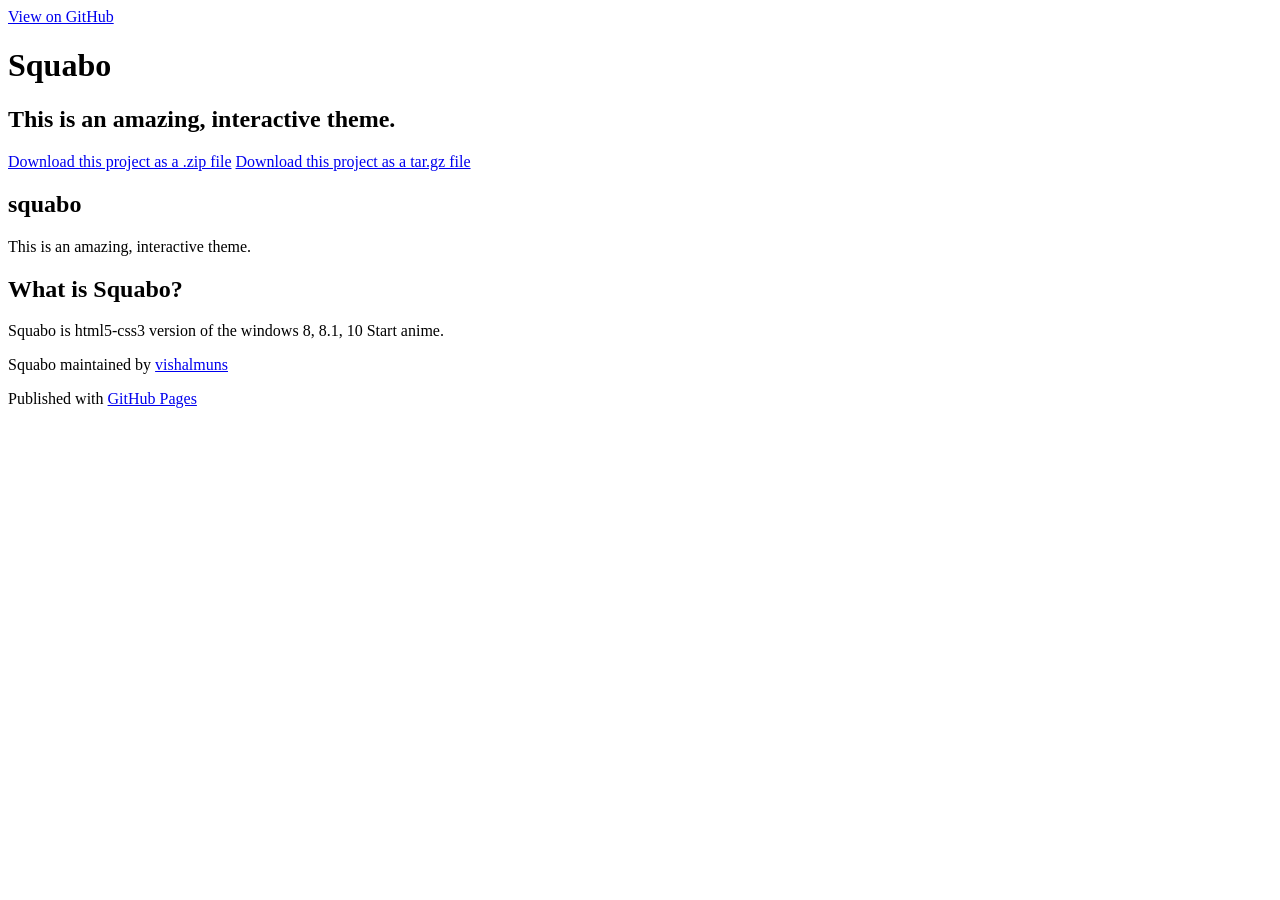
==== index.html @ ad4fc231 "Create gh-pages branch via GitHub" ====
<!DOCTYPE html>
<html>

  <head>
    <meta charset='utf-8'>
    <meta http-equiv="X-UA-Compatible" content="chrome=1">
    <meta name="description" content="Squabo : This is an amazing, interactive theme. ">

    <link rel="stylesheet" type="text/css" media="screen" href="stylesheets/stylesheet.css">

    <title>Squabo</title>
  </head>

  <body>

    <!-- HEADER -->
    <div id="header_wrap" class="outer">
        <header class="inner">
          <a id="forkme_banner" href="https://github.com/vishalmuns/squabo">View on GitHub</a>

          <h1 id="project_title">Squabo</h1>
          <h2 id="project_tagline">This is an amazing, interactive theme. </h2>

            <section id="downloads">
              <a class="zip_download_link" href="https://github.com/vishalmuns/squabo/zipball/master">Download this project as a .zip file</a>
              <a class="tar_download_link" href="https://github.com/vishalmuns/squabo/tarball/master">Download this project as a tar.gz file</a>
            </section>
        </header>
    </div>

    <!-- MAIN CONTENT -->
    <div id="main_content_wrap" class="outer">
      <section id="main_content" class="inner">
        <h1>
<a id="squabo" class="anchor" href="#squabo" aria-hidden="true"><span class="octicon octicon-link"></span></a>squabo</h1>

<p>This is an amazing, interactive theme. </p>

<h1>
<a id="what-is-squabo" class="anchor" href="#what-is-squabo" aria-hidden="true"><span class="octicon octicon-link"></span></a>What is Squabo?</h1>

<p>Squabo is html5-css3 version of the windows 8, 8.1, 10 Start anime.</p>
      </section>
    </div>

    <!-- FOOTER  -->
    <div id="footer_wrap" class="outer">
      <footer class="inner">
        <p class="copyright">Squabo maintained by <a href="https://github.com/vishalmuns">vishalmuns</a></p>
        <p>Published with <a href="https://pages.github.com">GitHub Pages</a></p>
      </footer>
    </div>

    

  </body>
</html>
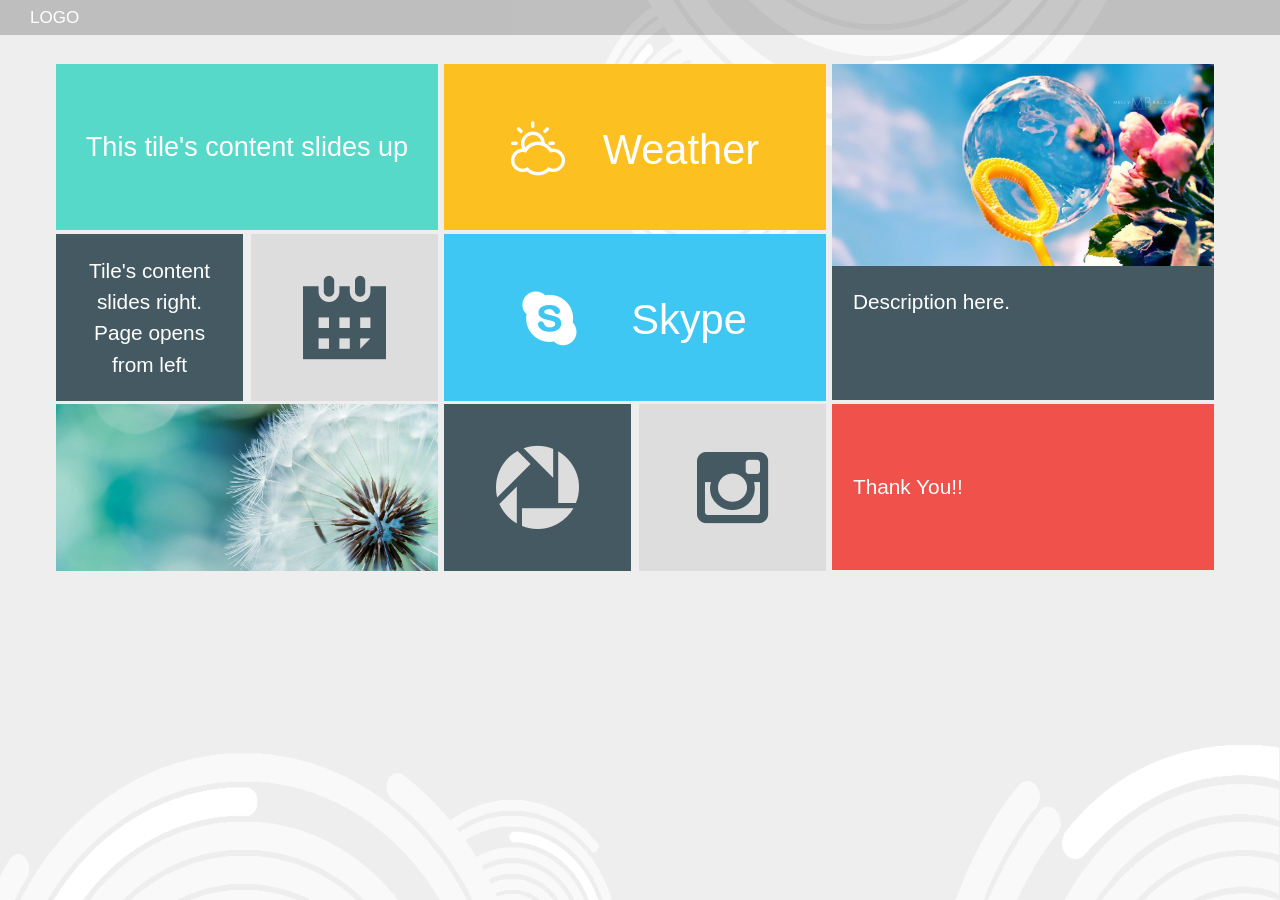
==== commit e4154d38: "V 0.1" ====
--- a/index.html
+++ b/index.html
@@ -1,57 +1,117 @@
+<!-- 
+Name: Vishal
+Theme: Squabo
+Description: is html5-css3 version of the Windows 8, 8.1, 10 Start Dashboard Animation.
+Version: 0.1 
+-->
 <!DOCTYPE html>
 <html>
+<head>
+  <meta http-equiv="Content-Type" content="text/html; charset=UTF-8"/>
+  <meta http-equiv="X-UA-Compatible" content="IE=edge,chrome=1" />
+  <title>Squabo | By Vishal</title>
 
-  <head>
-    <meta charset='utf-8'>
-    <meta http-equiv="X-UA-Compatible" content="chrome=1">
-    <meta name="description" content="Squabo : This is an amazing, interactive theme. ">
+  <link rel="stylesheet" href="css/style.css" />
+  <script src="js/modernizr-1.5.min.js"></script>
 
-    <link rel="stylesheet" type="text/css" media="screen" href="stylesheets/stylesheet.css">
+</head>
 
-    <title>Squabo</title>
-  </head>
+<body>
+ <header>
+   <a href="#" class="tutorial-link">LOGO</a>
+ </header>
+  <!--===============================START DEMO WRAPPER====================================-->
+<div class="demo-wrapper">
+<!-- classnames for the pages should include: 1) type of page 2) page name-->
+  <div class="s-page random-restored-page">
+    <h2 class="page-title">Some minimized App</h2>
+    <div class="close-button s-close-button">x</div>
+  </div>
+  <div class="s-page custom-page">
+    <h2 class="page-title">Thank You!</h2>
+    <div class="close-button s-close-button">x</div>
+  </div>
+  <div class="r-page random-r-page">
 
-  <body>
+    <div class="page-content">
+      <h2 class="page-title">App Screen</h2>
+      <p> 
+      <!-- if you just making a static site  -->
+      Add dummy text here...
+      </p>
+    </div>
+    
+    <div class="close-button r-close-button">x</div>
+  </div>
+<!--each tile should specify what page type it opens (to determine which animation) and the corresponding page name it should open-->
+  <div class="dashboard clearfix">
+    <ul class="tiles">
+      <div class="col1 clearfix">
+        <li class="tile tile-big tile-1 slideTextUp" data-page-type="r-page" data-page-name="random-r-page">
+          <div><p>This tile's content slides up</p></div>
+          <div><p>View all tasks</p></div>
+        </li>
+        <li class="tile tile-small tile tile-2 slideTextRight" data-page-type="s-page" data-page-name ="random-restored-page">
+          <div><p class="icon-arrow-right"></p></div>
+          <div><p>Tile's content slides right. Page opens from left</p></div>
+        </li>
+        <li class="tile tile-small last tile-3" data-page-type="r-page" data-page-name="random-r-page">
+          <p class="icon-calendar-alt-fill"></p>
+        </li>
+        <li class="tile tile-big tile-4 fig-tile" data-page-type="r-page" data-page-name="random-r-page">
+          <figure>
+            <img src="images/blue.jpg" />
+            <figcaption class="tile-caption caption-left">Slide-out Caption from left</figcaption>
+          </figure>
+        </li>
+      </div>
 
-    <!-- HEADER -->
-    <div id="header_wrap" class="outer">
-        <header class="inner">
-          <a id="forkme_banner" href="https://github.com/vishalmuns/squabo">View on GitHub</a>
+      <div class="col2 clearfix">
+        <li class="tile tile-big tile-5" data-page-type="r-page" data-page-name="random-r-page">
+          <div><p><span class="icon-cloudy"></span>Weather</p></div>
+        </li>
+        <li class="tile tile-big tile-6 slideTextLeft" data-page-type="r-page" data-page-name="random-r-page">
+        <!-- Change the icon as per requirement -->
+          <div><p><span class="icon-skype"></span>Skype</p></div>
+          <div><p>Add your label</p></div>
+        </li>
+        <!--Tiles with a 3D effect should have the following structure:
+            1) a container inside the tile with class of .faces
+            2) 2 figure elements, one with class .front and the other with class .back-->
+        <li class="tile tile-small tile-7 rotate3d rotate3dX" data-page-type="r-page" data-page-name="random-r-page">
+          <div class="faces">
+          <!-- Change the icon as per requirement -->
+            <div class="front"><span class="icon-picassa"></span></div>
+            <div class="back"><p>Add your label</p></div>
+          </div>
+        </li>
+        <li class="tile tile-small last tile-8 rotate3d rotate3dY" data-page-type="r-page" data-page-name="random-r-page">
+          <div class="faces">
+          <!-- Change the icon as per requirement -->
+            <div class="front"><span class="icon-instagram"></span></div>
+            <div class="back"><p>Add your label</p></div>
+          </div>
+        </li>
+      </div>
 
-          <h1 id="project_title">Squabo</h1>
-          <h2 id="project_tagline">This is an amazing, interactive theme. </h2>
+      <div class="col3 clearfix">      
+        <li class="tile tile-2xbig tile-9 fig-tile" data-page-type="custom-page" data-page-name="random-r-page">
+          <figure>
+              <img src="images/summer.jpg" />
+              <figcaption class="tile-caption caption-bottom">Description here.
+          </figure>
+        </li>
+        <li class="tile tile-big tile-10" data-page-type="s-page" data-page-name="custom-page">
+          <div><p>Thank You!!</p></div>
+        </li>
+      </div>
+    </ul>
+  </div><!--end dashboard-->
 
-            <section id="downloads">
-              <a class="zip_download_link" href="https://github.com/vishalmuns/squabo/zipball/master">Download this project as a .zip file</a>
-              <a class="tar_download_link" href="https://github.com/vishalmuns/squabo/tarball/master">Download this project as a tar.gz file</a>
-            </section>
-        </header>
-    </div>
+</div>
+<!--====================================END DEMO WRAPPER====================================-->
+  <script src="js/jquery-1.8.2.min.js"></script>
+  <script src="js/scripts.js"></script>
 
-    <!-- MAIN CONTENT -->
-    <div id="main_content_wrap" class="outer">
-      <section id="main_content" class="inner">
-        <h1>
-<a id="squabo" class="anchor" href="#squabo" aria-hidden="true"><span class="octicon octicon-link"></span></a>squabo</h1>
-
-<p>This is an amazing, interactive theme. </p>
-
-<h1>
-<a id="what-is-squabo" class="anchor" href="#what-is-squabo" aria-hidden="true"><span class="octicon octicon-link"></span></a>What is Squabo?</h1>
-
-<p>Squabo is html5-css3 version of the windows 8, 8.1, 10 Start anime.</p>
-      </section>
-    </div>
-
-    <!-- FOOTER  -->
-    <div id="footer_wrap" class="outer">
-      <footer class="inner">
-        <p class="copyright">Squabo maintained by <a href="https://github.com/vishalmuns">vishalmuns</a></p>
-        <p>Published with <a href="https://pages.github.com">GitHub Pages</a></p>
-      </footer>
-    </div>
-
-    
-
-  </body>
+</body>
 </html>
--- a/css/style.css
+++ b/css/style.css
@@ -0,0 +1,1246 @@
+/* 
+Name: Vishal
+Theme: Squabo
+Description: is html5-css3 version of the Windows 8, 8.1, 10 Start Dashboard Animation.
+Version: 0.1
+CUSTOM CSS STYLESHEET
+*/
+
+@font-face {
+  font-family: 'Lato';
+  font-style: normal;
+  font-weight: 100;
+  src: local('Lato Hairline'), local('Lato-Hairline'), url(http://themes.googleusercontent.com/static/fonts/lato/v6/boeCNmOCCh-EWFLSfVffDg.woff) format('woff')
+}
+
+@font-face {
+  font-family: 'Lato';
+  font-style: normal;
+  font-weight: 300;
+  src: local('Lato Light'), local('Lato-Light'), url(http://themes.googleusercontent.com/static/fonts/lato/v6/KT3KS9Aol4WfR6Vas8kNcg.woff) format('woff')
+}
+
+@font-face {
+  font-family: 'Lato';
+  font-style: normal;
+  font-weight: 400;
+  src: local('Lato Regular'), local('Lato-Regular'), url(http://themes.googleusercontent.com/static/fonts/lato/v6/9k-RPmcnxYEPm8CNFsH2gg.woff) format('woff')
+}
+
+@font-face {
+  font-family: 'icomoon';
+  src: url('../fonts/icomoon.eot');
+  src: url('../fonts/icomoon.eot?#iefix') format('embedded-opentype'),
+    url('../fonts/icomoon.woff') format('woff'),
+    url('../fonts/icomoon.ttf') format('truetype'),
+    url('../fonts/icomoon.svg#icomoon') format('svg');
+  font-weight: normal;
+  font-style: normal
+}
+
+/* Use the following CSS code if you want to use data attributes for inserting your icons */
+
+[data-icon]:before {
+  font-family: 'icomoon';
+  content: attr(data-icon);
+  speak: none;
+  font-weight: normal;
+  font-variant: normal;
+  text-transform: none;
+  line-height: 1;
+  -webkit-font-smoothing: antialiased
+}
+
+/* Use the following CSS code if you want to have a class per icon */
+
+/*
+Instead of a list of all class selectors,
+you can use the generic selector below, but it's slower:
+[class*="icon-"] {
+*/
+
+.icon-arrow-right,
+.icon-calendar-alt-fill,
+.icon-chrome,
+.icon-picassa,
+.icon-skype,
+.icon-cloud,
+.icon-cloudy,
+.icon-dropbox,
+.icon-instagram {
+  font-family: 'icomoon';
+  speak: none;
+  font-style: normal;
+  font-weight: normal;
+  font-variant: normal;
+  text-transform: none;
+  line-height: 1;
+  -webkit-font-smoothing: antialiased
+}
+
+.icon-arrow-right:before {
+  content: "\e000"
+}
+
+.icon-calendar-alt-fill:before {
+  content: "\e001"
+}
+
+.icon-chrome:before {
+  content: "\e002"
+}
+
+.icon-picassa:before {
+  content: "\e003"
+}
+
+.icon-skype:before {
+  content: "\e004"
+}
+
+.icon-cloud:before {
+  content: "\e005"
+}
+
+.icon-cloudy:before {
+  content: "\e006"
+}
+
+.icon-dropbox:before {
+  content: "\e007"
+}
+
+.icon-instagram:before {
+  content: "\f16d"
+}
+
+/*
+
+Copyright © 2013 Sara Soueidan
+
+Permission is hereby granted, free of charge, to any person obtaining a copy of this software and associated documentation files (the "Software"), to deal in the Software without restriction, including without limitation the rights to use, copy, modify, merge, publish, distribute, sublicense, and/or sell copies of the Software, and to permit persons to whom the Software is furnished to do so, subject to the following conditions:
+
+The above copyright notice and this permission notice shall be included in all copies or substantial portions of the Software.
+
+THE SOFTWARE IS PROVIDED "AS IS", WITHOUT WARRANTY OF ANY KIND, EXPRESS OR IMPLIED, INCLUDING BUT NOT LIMITED TO THE WARRANTIES OF MERCHANTABILITY, FITNESS FOR A PARTICULAR PURPOSE AND NONINFRINGEMENT. IN NO EVENT SHALL THE AUTHORS OR COPYRIGHT HOLDERS BE LIABLE FOR ANY CLAIM, DAMAGES OR OTHER LIABILITY, WHETHER IN AN ACTION OF CONTRACT, TORT OR OTHERWISE, ARISING FROM, OUT OF OR IN CONNECTION WITH THE SOFTWARE OR THE USE OR OTHER DEALINGS IN THE SOFTWARE.
+
+
+
+*/
+
+/*///////////////////////////////////////////////////////////////////////////////////////////////////////////*/
+
+.slidePageInFromLeft {
+  -webkit-animation: slidePageInFromLeft .8s cubic-bezier(.01,1,.22,.99) 1 0.25s normal forwards;
+  -o-animation: slidePageInFromLeft .8s cubic-bezier(.01,1,.22,.99) 1 0.25s normal forwards;
+  animation: slidePageInFromLeft .8s cubic-bezier(.01,1,.22,.99) 1 0.25s normal forwards
+}
+
+.openpage {
+  -webkit-animation: rotatePageInFromRight 1s cubic-bezier(.66,.04,.36,1.03) 1 normal forwards;
+  -o-animation: rotatePageInFromRight 1s cubic-bezier(.66,.04,.36,1.03) 1 normal forwards;
+  animation: rotatePageInFromRight 1s cubic-bezier(.66,.04,.36,1.03) 1 normal forwards
+}
+
+.slidePageBackLeft {
+  opacity: 1;
+  left: 0;
+  -webkit-animation: slidePageBackLeft .8s ease-out 1 normal forwards;
+  -o-animation: slidePageBackLeft .8s ease-out 1 normal forwards;
+  animation: slidePageBackLeft .8s ease-out 1 normal forwards
+}
+
+.slidePageLeft {
+  opacity: 1;
+  -webkit-transform: rotateY(0) translateZ(0);
+  -ms-transform: rotateY(0) translateZ(0);
+  -o-transform: rotateY(0) translateZ(0);
+  transform: rotateY(0) translateZ(0);
+  -webkit-animation: slidePageLeft .8s ease-out 1 normal forwards;
+  -o-animation: slidePageLeft .8s ease-out 1 normal forwards;
+  animation: slidePageLeft .8s ease-out 1 normal forwards
+}
+
+.fadeOutback {
+  -webkit-animation: fadeOutBack 0.3s ease-out 1 normal forwards;
+  -o-animation: fadeOutBack 0.3s ease-out 1 normal forwards;
+  animation: fadeOutBack 0.3s ease-out 1 normal forwards
+}
+
+.fadeInForward-1,
+.fadeInForward-2,
+.fadeInForward-3 {
+  opacity: 0;
+  -webkit-transform: translateZ(-5em) scale(0.75);
+  -ms-transform: translateZ(-5em) scale(0.75);
+  -o-transform: translateZ(-5em) scale(0.75);
+  transform: translateZ(-5em) scale(0.75);
+  -webkit-animation: fadeInForward .5s cubic-bezier(.03,.93,.43,.77) .4s normal forwards;
+  -o-animation: fadeInForward .5s cubic-bezier(.03,.93,.43,.77) .4s normal forwards;
+  animation: fadeInForward .5s cubic-bezier(.03,.93,.43,.77) .4s normal forwards
+}
+
+.fadeInForward-2 {
+  -webkit-animation-delay: .55s;
+  -o-animation-delay: .55s;
+  animation-delay: .55s
+}
+
+.fadeInForward-3 {
+  -webkit-animation-delay: .7s;
+  -o-animation-delay: .7s;
+  animation-delay: .7s
+}
+
+@keyframes fadeOutBack {
+  0% {
+    -webkit-transform: translateX(-2em) scale(1);
+    -ms-transform: translateX(-2em) scale(1);
+    -o-transform: translateX(-2em) scale(1);
+    transform: translateX(-2em) scale(1);
+    opacity: 1
+  }
+
+  70% {
+    -webkit-transform: translateZ(-5em) scale(0.6);
+    -ms-transform: translateZ(-5em) scale(0.6);
+    -o-transform: translateZ(-5em) scale(0.6);
+    transform: translateZ(-5em) scale(0.6);
+    opacity: 0.5
+  }
+
+  95% {
+    -webkit-transform: translateZ(-5em) scale(0.6);
+    -ms-transform: translateZ(-5em) scale(0.6);
+    -o-transform: translateZ(-5em) scale(0.6);
+    transform: translateZ(-5em) scale(0.6);
+    opacity: 0.5
+  }
+
+  100% {
+    -webkit-transform: translateZ(-5em) scale(0);
+    -ms-transform: translateZ(-5em) scale(0);
+    -o-transform: translateZ(-5em) scale(0);
+    transform: translateZ(-5em) scale(0);
+    opacity: 0
+  }
+}
+
+@keyframes fadeInForward {
+  0% {
+    -webkit-transform: translateZ(-5em) scale(0);
+    -ms-transform: translateZ(-5em) scale(0);
+    -o-transform: translateZ(-5em) scale(0);
+    transform: translateZ(-5em) scale(0);
+    opacity: 0
+  }
+
+  100% {
+    -webkit-transform: translateZ(0) scale(1);
+    -ms-transform: translateZ(0) scale(1);
+    -o-transform: translateZ(0) scale(1);
+    transform: translateZ(0) scale(1);
+    opacity: 1
+  }
+}
+
+@keyframes rotatePageInFromRight {
+  0% {
+    -webkit-transform: rotateY(-90deg) translateZ(5em);
+    -ms-transform: rotateY(-90deg) translateZ(5em);
+    -o-transform: rotateY(-90deg) translateZ(5em);
+    transform: rotateY(-90deg) translateZ(5em);
+    opacity: 0
+  }
+
+  30% {
+    opacity: 1
+  }
+
+  100% {
+    -webkit-transform: rotateY(0deg) translateZ(0);
+    -ms-transform: rotateY(0deg) translateZ(0);
+    -o-transform: rotateY(0deg) translateZ(0);
+    transform: rotateY(0deg) translateZ(0);
+    opacity: 1
+  }
+}
+
+@keyframes slidePageLeft {
+  0% {
+    left: 0;
+    -webkit-transform: rotateY(0deg) translateZ(0);
+    -ms-transform: rotateY(0deg) translateZ(0);
+    -o-transform: rotateY(0deg) translateZ(0);
+    transform: rotateY(0deg) translateZ(0);
+    opacity: 1
+  }
+
+  70% {
+    opacity: 1
+  }
+
+  100% {
+    opacity: 0;
+    left: -150%;
+    -webkit-transform: rotateY(0deg);
+    -ms-transform: rotateY(0deg);
+    -o-transform: rotateY(0deg);
+    transform: rotateY(0deg)
+  }
+}
+
+@keyframes slidePageInFromLeft {
+  0% {
+    opacity: 0
+  }
+
+  30% {
+    opacity: 1
+  }
+
+  100% {
+    opacity: 1;
+    left: 0
+  }
+}
+
+@keyframes slidePageBackLeft {
+  0% {
+    opacity: 1;
+    left: 0;
+    -webkit-transform: scale(0.95);
+    -ms-transform: scale(0.95);
+    -o-transform: scale(0.95);
+    transform: scale(0.95)
+  }
+
+  10% {
+    -webkit-transform: scale(0.9);
+    -ms-transform: scale(0.9);
+    -o-transform: scale(0.9);
+    transform: scale(0.9)
+  }
+
+  70% {
+    opacity: 1
+  }
+
+  100% {
+    opacity: 0;
+    left: -150%
+  }
+}
+
+/*======================= media queries for animations =======================*/
+
+@media screen and (min-width: 64em) {
+@keyframes fadeInForward {
+    80% {
+      opacity: 0.9
+    }
+
+    100% {
+      -webkit-transform: translateZ(0) scale(1) translateX(-2em);
+      -ms-transform: translateZ(0) scale(1) translateX(-2em);
+      -o-transform: translateZ(0) scale(1) translateX(-2em);
+      transform: translateZ(0) scale(1) translateX(-2em);
+      opacity: 1
+    }
+}
+}
+
+/*/////////////////////////////////////////////////////////////////////////////////////////////////////////*/
+
+* {
+  -moz-box-sizing: border-box;
+  box-sizing: border-box;
+  margin: 0;
+  padding: 0
+}
+
+.clearfix:before,
+.clearfix:after {
+  content: " ";
+  display: table
+}
+
+.clearfix:after {
+  clear: both
+}
+
+.clearfix {
+  *zoom: 1
+}
+
+html {
+  height: 100%;
+  overflow-y: scroll;
+  overflow-x: hidden
+}
+
+body {
+  width: 100%;
+  height: 100%;
+  line-height: 1.5;
+  font-family: 'Lato', sans-serif;
+  font-weight: 300;
+  font-size: 16px;
+  background-color: #eee;
+  background: url(../images/1.png) left top no-repeat;
+  background-size: 100% 100%
+}
+
+ul {
+  list-style-type: none
+}
+
+header {
+  background-color: rgba(0,0,0,0.2);
+  height: 35px;
+  line-height: 35px;
+  padding: 0 30px;
+  color: white;
+  position: fixed;
+  top: 0;
+  left: 0;
+  right: 0;
+  z-index: 2
+}
+
+header a {
+  text-decoration: none;
+  color: inherit;
+  font-size: 17px
+}
+
+.demo-wrapper {
+  padding: 2em .5em;
+  width: 100%;
+  height: 100%;
+  -webkit-perspective: 3300px;
+  -ms-perspective: 3300px;
+  -o-perspective: 3300px;
+  perspective: 3300px;
+  position: relative
+}
+
+.dashboard {
+  margin: 0 auto;
+  width: 100%;
+  padding: 1em;
+  -webkit-transform: translateX(200px);
+  -ms-transform: translateX(200px);
+  -o-transform: translateX(200px);
+  transform: translateX(200px);
+  opacity: 0;
+  -webkit-animation: start 1s ease-out forwards;
+  -o-animation: start 1s ease-out forwards;
+  animation: start 1s ease-out forwards
+}
+
+@-webkit-keyframes start {
+  0% {
+    -webkit-transform: translateX(200px);
+    opacity: 0
+  }
+
+  50% {
+    opacity: 1
+  }
+
+  100% {
+    -webkit-transform: translateX(0);
+    opacity: 1
+  }
+}
+
+@keyframes start {
+  0% {
+    -webkit-transform: translateX(200px);
+    -ms-transform: translateX(200px);
+    -o-transform: translateX(200px);
+    transform: translateX(200px);
+    opacity: 0
+  }
+
+  50% {
+    opacity: 1
+  }
+
+  100% {
+    -webkit-transform: translateX(0);
+    -ms-transform: translateX(0);
+    -o-transform: translateX(0);
+    transform: translateX(0);
+    opacity: 1
+  }
+}
+
+.col1,
+.col2,
+.col3 {
+  width: 99%;
+  margin: 1em auto
+}
+
+
+::-webkit-scrollbar {
+  width: 20px;
+}
+ 
+::-webkit-scrollbar-thumb {
+  background: #fff;
+}
+ 
+::-webkit-scrollbar-track {
+  background: #ddd;
+}
+
+
+.r-page {
+  width: 100%;
+  height: 100%;
+  text-align: center;
+  font-size: 2em;
+  font-weight: 300;
+  position: absolute;
+  right: 0;
+  top: 0;
+  left:0;
+  bottom:0;
+  opacity: 0;
+  color: white;
+  z-index: 10;
+  padding:10px;
+
+  -webkit-transform-origin: 100% 0%;
+  -ms-transform-origin: 100% 0%;
+  -o-transform-origin: 100% 0%;
+  transform-origin: 100% 0%;
+  -webkit-transform: rotateY(-90deg) translateZ(5em);
+  -ms-transform: rotateY(-90deg) translateZ(5em);
+  -o-transform: rotateY(-90deg) translateZ(5em);
+  transform: rotateY(-90deg) translateZ(5em)
+}
+
+.s-page {
+  color: white;
+  z-index: 10;
+  text-align: center;
+  font-size: 2em;
+  font-weight: 300;
+}
+.page-content{
+  overflow-y:auto;
+  max-height:100%;
+  font-size:.6em;
+  padding:.6em;
+  text-align:left;
+}
+/*default colors just in case you don't define these colors on the tiles*/
+.s-page, .r-page{
+  background-color: white;
+  color:black;
+}
+.page-title {
+  margin: .25em 0;
+  font-weight: 100;
+  font-size: 3em;
+  text-align:center;
+}
+
+.close-button {
+  font-size: 1.5em;
+  width: 1em;
+  height: 1em;
+  position: absolute;
+  top: .75em;
+  right: .75em;
+  cursor: pointer;
+  line-height: .8em;
+  text-align: center
+}
+
+.tile {
+  float: left;
+  margin: 0 auto 1%;
+  color: white;
+  font-size: 1.3em;
+  text-align: center;
+  height: 8em;
+  font-weight: 300;
+  overflow: hidden;
+  cursor: pointer;
+  position: relative;
+  background-color: #fff;
+  color: #333;
+  position: relative;
+  -webkit-transition: background-color 0.2s ease-out;
+  -o-transition: background-color 0.2s ease-out;
+  transition: background-color 0.2s ease-out
+}
+
+.tile-2xbig {
+  height: 16.15em;
+  width: 100%
+}
+
+.tile-big {
+  width: 100%
+}
+
+.tile img {
+  width: 100%;
+  height: 70%
+}
+
+.tile-caption {
+  position: absolute;
+  z-index: 1;
+  background-color: #455962;
+  color: #fff;
+  font-size: 1em;
+  padding: 1em;
+  text-align: left
+}
+
+.caption-bottom {
+  left: 0;
+  bottom: 0;
+  right: 0;
+  height: 40%
+}
+
+.caption-left {
+  left: -100%;
+  top: 0;
+  bottom: 0;
+  width: 40%;
+  -webkit-transition: left .3s linear;
+  -o-transition: left .3s linear;
+  transition: left .3s linear
+}
+
+.tile:hover .caption-left {
+  left: 0
+}
+
+.tile-small {
+  width: 49%;
+  margin-right: 2%
+}
+
+.tile-small.last {
+  margin-right: 0
+}
+
+.tile div {
+  position: absolute;
+  top: 0;
+  left: 0;
+  right: 0;
+  bottom: 0;
+  width: 100%;
+  height: 100%;
+  text-align: center;
+  display: table;
+  padding: 0 1em;
+  -webkit-transition: all .3s ease;
+  -o-transition: all .3s ease;
+  transition: all .3s ease
+}
+
+.tile div p {
+  display: table-cell;
+  vertical-align: middle
+}
+
+/*styling the individual tiles*/
+
+.tile-1 {
+  background-color: #56D9C9;
+  color: white
+}
+
+.tile-2 {
+  background-color: #455962;
+  color: white
+}
+
+.tile-2:hover {
+  background-color: white;
+  color: #455962
+}
+
+.tile-3 {
+  background-color: #ddd;
+  color: #455962
+}
+
+.tile-3:hover {
+  background-color: white;
+  color: #455962
+}
+
+.tile-5 {
+  background-color: #FCC120;
+  color: white
+}
+
+.tile-5:hover {
+  background-color: #fff;
+  color: #FCC120
+}
+
+.tile-6 {
+  background-color: #3EC7F3;
+  color: white
+}
+
+.tile-7,
+.tile-8 {
+  background-color: transparent;
+}
+
+.tile-10 {
+  background-color: #F0514A;
+  color: white
+}
+
+.tile-10:hover {
+  background-color: white;
+  color: #F0514A
+}
+
+.tile-10 div {
+  text-align: left
+}
+
+.tile-3 p {
+  font-size: 4em;
+  margin-top: .5em
+}
+
+.tile-5 p,
+.tile-6 p {
+  font-size: 2em
+}
+
+.tile-5 p span,
+.tile-6 p span {
+  font-size: 1.3em;
+  margin-right: .7em;
+  position: relative;
+  top: .15em
+}
+
+.tile-6 p span {
+  margin-right: 1em
+}
+
+/* slide text inside tile up */
+
+.slideTextUp div:nth-child(2) {
+  top: 100%
+}
+
+.slideTextUp:hover div {
+  -webkit-transform: translateY(-100%);
+  -ms-transform: translateY(-100%);
+  -o-transform: translateY(-100%);
+  transform: translateY(-100%)
+}
+
+.tile-1 p {
+  font-size: 1.3em
+}
+
+/* slide text inside tile to the right*/
+
+.slideTextRight div:first-child {
+  left: -100%
+}
+
+.slideTextRight:hover div {
+  -webkit-transform: translateX(100%);
+  -ms-transform: translateX(100%);
+  -o-transform: translateX(100%);
+  transform: translateX(100%)
+}
+
+/* slide text inside tile to the left */
+
+.slideTextLeft div:nth-child(2) {
+  left: 100%
+}
+
+.slideTextLeft:hover div {
+  -webkit-transform: translateX(-100%);
+  -ms-transform: translateX(-100%);
+  -o-transform: translateX(-100%);
+  transform: translateX(-100%)
+}
+
+/* rotate tile in 3D*/
+
+.rotate3d {
+  -webkit-perspective: 800px;
+  -ms-perspective: 800px;
+  -o-perspective: 800px;
+  perspective: 800px;
+  overflow: visible
+}
+
+.faces {
+  -webkit-transform-style: preserve-3d;
+  -webkit-transition: -webkit-transform 1s;
+  -ms-transform-style: preserve-3d;
+  -o-transform-style: preserve-3d;
+  transform-style: preserve-3d;
+  -o-transition: -o-transform 1s;
+  transition: -webkit-transform 1s;
+  transition: -ms-transform 1s;
+  transition: -o-transform 1s;
+  transition: transform 1s
+}
+
+.faces div {
+  display: block;
+  position: absolute;
+  top: 0;
+  left: 0;
+  right: 0;
+  bottom: 0;
+  width: 100%;
+  height: 100%;
+  -webkit-backface-visibility: hidden;
+  -ms-backface-visibility: hidden;
+  -o-backface-visibility: hidden;
+  backface-visibility: hidden
+}
+.faces .front{/*default*/
+  background-color: #455962;
+  color: #ddd;
+}
+.rotate3dX .front {
+  background-color: #455962;
+  color: #ddd
+}
+.rotate3dY .front {
+  background-color: #ddd;
+  color: #455962;
+}
+
+.faces .back {
+  background-color: #455962;
+  color: #ddd
+}
+
+.front span {
+  display: inline-block;
+  font-size: 4em;
+  margin-top: .5em
+}
+
+.rotate3dY .back {
+  -webkit-transform: rotateY( 180deg );
+  -ms-transform: rotateY( 180deg );
+  -o-transform: rotateY( 180deg );
+  transform: rotateY( 180deg )
+}
+
+.rotate3dX .back {
+  -webkit-transform: rotateX( 180deg );
+  -ms-transform: rotateX( 180deg );
+  -o-transform: rotateX( 180deg );
+  transform: rotateX( 180deg )
+}
+
+.back p {
+  padding: 2.5em 3em
+}
+
+.rotate3dY:hover .faces:hover {
+  -webkit-transform: rotateY( 180deg );
+  -ms-transform: rotateY( 180deg );
+  -o-transform: rotateY( 180deg );
+  transform: rotateY( 180deg )
+}
+
+.rotate3dX:hover .faces:hover {
+  -webkit-transform: rotateX( 180deg );
+  -ms-transform: rotateX( 180deg );
+  -o-transform: rotateX( 180deg );
+  transform: rotateX( 180deg )
+}
+
+.s-page {
+  height: 100%;
+  width: 100%;
+  position: absolute;
+  top: 0;
+  left: -150%;
+  color: white;
+  text-align: center;
+  font-weight: 300;
+  z-index: 1
+}
+
+.s-page p {
+  font-size: 6em;
+  margin-top: 2em;
+  font-weight: 100
+}
+
+.myform {
+  margin: 2em auto;
+  width: 300px
+}
+
+input {
+  display: block;
+  line-height: 40px;
+  padding: 0 10px;
+  width: 260px;
+  height: 40px;
+  float: left
+}
+
+#unlock-button {
+  background: black;
+  color: white;
+  font-size: 1em;
+  float: left;
+  border: 0;
+  height: 2.5em;
+  width: 2.5em;
+  padding: .3125em;
+  text-align: center;
+  cursor: pointer;
+  border-radius: 2px
+}
+
+.delete-button {
+  font-size: 0.7em;
+  float: right;
+  line-height: 25px
+}
+
+/*======================= media queries =======================*/
+
+@media screen and (min-width: 43.75em) {
+  .col1,
+  .col2,
+  .col3 {
+    float: left;
+    margin-right: 1%;
+    width: 49%
+  }
+  .page-title{
+    font-size:2.5em;
+  }
+  .page-content{
+    font-size:1em;
+  }
+  .close-button{
+    font-size:2em;
+  }
+}
+
+@media screen and (min-width: 64em) {
+  .col1,
+  .col2,
+  .col3 {
+    float: left;
+    margin-right: .5%;
+    width: 31%
+  }
+
+  .col3 {
+    margin-right: 0
+  }
+
+  .col1 {
+    margin-left: 2em
+  }
+  .page-title{
+    font-size:3.5em;
+  }
+}
+
+
+/* prefixed animation keyframes */
+
+
+@-webkit-keyframes fadeOutBack {
+  0% {
+    -webkit-transform: translateX(-2em) scale(1);
+    transform: translateX(-2em) scale(1);
+    opacity: 1
+  }
+
+  70% {
+    -webkit-transform: translateZ(-5em) scale(0.6);
+    transform: translateZ(-5em) scale(0.6);
+    opacity: 0.5
+  }
+
+  95% {
+    -webkit-transform: translateZ(-5em) scale(0.6);
+    transform: translateZ(-5em) scale(0.6);
+    opacity: 0.5
+  }
+
+  100% {
+    -webkit-transform: translateZ(-5em) scale(0);
+    transform: translateZ(-5em) scale(0);
+    opacity: 0
+  }
+}
+
+@-webkit-keyframes fadeInForward {
+  0% {
+    -webkit-transform: translateZ(-5em) scale(0);
+    transform: translateZ(-5em) scale(0);
+    opacity: 0
+  }
+
+  100% {
+    -webkit-transform: translateZ(0) scale(1);
+    transform: translateZ(0) scale(1);
+    opacity: 1
+  }
+}
+
+@-webkit-keyframes rotatePageInFromRight {
+  0% {
+    -webkit-transform: rotateY(-90deg) translateZ(5em);
+    transform: rotateY(-90deg) translateZ(5em);
+    opacity: 0
+  }
+
+  30% {
+    opacity: 1
+  }
+
+  100% {
+    -webkit-transform: rotateY(0deg) translateZ(0);
+    transform: rotateY(0deg) translateZ(0);
+    opacity: 1
+  }
+}
+
+@-webkit-keyframes slidePageLeft {
+  0% {
+    left: 0;
+    -webkit-transform: rotateY(0deg) translateZ(0);
+    transform: rotateY(0deg) translateZ(0);
+    opacity: 1
+  }
+
+  70% {
+    opacity: 1
+  }
+
+  100% {
+    opacity: 0;
+    left: -150%;
+    -webkit-transform: rotateY(0deg);
+    transform: rotateY(0deg)
+  }
+}
+
+@-webkit-keyframes slidePageInFromLeft {
+  0% {
+    opacity: 0
+  }
+
+  30% {
+    opacity: 1
+  }
+
+  100% {
+    opacity: 1;
+    left: 0
+  }
+}
+
+@-webkit-keyframes slidePageBackLeft {
+  0% {
+    opacity: 1;
+    left: 0;
+    -webkit-transform: scale(0.95);
+    transform: scale(0.95)
+  }
+
+  10% {
+    -webkit-transform: scale(0.9);
+    transform: scale(0.9)
+  }
+
+  70% {
+    opacity: 1
+  }
+
+  100% {
+    opacity: 0;
+    left: -150%
+  }
+}
+
+@-o-keyframes fadeOutBack {
+  0% {
+    -webkit-transform: translateX(-2em) scale(1);
+    -ms-transform: translateX(-2em) scale(1);
+    -o-transform: translateX(-2em) scale(1);
+    transform: translateX(-2em) scale(1);
+    opacity: 1
+  }
+
+  70% {
+    -webkit-transform: translateZ(-5em) scale(0.6);
+    -ms-transform: translateZ(-5em) scale(0.6);
+    -o-transform: translateZ(-5em) scale(0.6);
+    transform: translateZ(-5em) scale(0.6);
+    opacity: 0.5
+  }
+
+  95% {
+    -webkit-transform: translateZ(-5em) scale(0.6);
+    -ms-transform: translateZ(-5em) scale(0.6);
+    -o-transform: translateZ(-5em) scale(0.6);
+    transform: translateZ(-5em) scale(0.6);
+    opacity: 0.5
+  }
+
+  100% {
+    -webkit-transform: translateZ(-5em) scale(0);
+    -ms-transform: translateZ(-5em) scale(0);
+    -o-transform: translateZ(-5em) scale(0);
+    transform: translateZ(-5em) scale(0);
+    opacity: 0
+  }
+}
+
+@-o-keyframes fadeInForward {
+  0% {
+    -webkit-transform: translateZ(-5em) scale(0);
+    -ms-transform: translateZ(-5em) scale(0);
+    -o-transform: translateZ(-5em) scale(0);
+    transform: translateZ(-5em) scale(0);
+    opacity: 0
+  }
+
+  100% {
+    -webkit-transform: translateZ(0) scale(1);
+    -ms-transform: translateZ(0) scale(1);
+    -o-transform: translateZ(0) scale(1);
+    transform: translateZ(0) scale(1);
+    opacity: 1
+  }
+}
+
+@-o-keyframes rotatePageInFromRight {
+  0% {
+    -webkit-transform: rotateY(-90deg) translateZ(5em);
+    -ms-transform: rotateY(-90deg) translateZ(5em);
+    -o-transform: rotateY(-90deg) translateZ(5em);
+    transform: rotateY(-90deg) translateZ(5em);
+    opacity: 0
+  }
+
+  30% {
+    opacity: 1
+  }
+
+  100% {
+    -webkit-transform: rotateY(0deg) translateZ(0);
+    -ms-transform: rotateY(0deg) translateZ(0);
+    -o-transform: rotateY(0deg) translateZ(0);
+    transform: rotateY(0deg) translateZ(0);
+    opacity: 1
+  }
+}
+
+@-o-keyframes slidePageLeft {
+  0% {
+    left: 0;
+    -webkit-transform: rotateY(0deg) translateZ(0);
+    -ms-transform: rotateY(0deg) translateZ(0);
+    -o-transform: rotateY(0deg) translateZ(0);
+    transform: rotateY(0deg) translateZ(0);
+    opacity: 1
+  }
+
+  70% {
+    opacity: 1
+  }
+
+  100% {
+    opacity: 0;
+    left: -150%;
+    -webkit-transform: rotateY(0deg);
+    -ms-transform: rotateY(0deg);
+    -o-transform: rotateY(0deg);
+    transform: rotateY(0deg)
+  }
+}
+
+@-o-keyframes slidePageInFromLeft {
+  0% {
+    opacity: 0
+  }
+
+  30% {
+    opacity: 1
+  }
+
+  100% {
+    opacity: 1;
+    left: 0
+  }
+}
+
+@-o-keyframes slidePageBackLeft {
+  0% {
+    opacity: 1;
+    left: 0;
+    -webkit-transform: scale(0.95);
+    -ms-transform: scale(0.95);
+    -o-transform: scale(0.95);
+    transform: scale(0.95)
+  }
+
+  10% {
+    -webkit-transform: scale(0.9);
+    -ms-transform: scale(0.9);
+    -o-transform: scale(0.9);
+    transform: scale(0.9)
+  }
+
+  70% {
+    opacity: 1
+  }
+
+  100% {
+    opacity: 0;
+    left: -150%
+  }
+}
+
+@-o-keyframes start {
+  0% {
+    -webkit-transform: translateX(200px);
+    opacity: 0
+  }
+
+  50% {
+    opacity: 1
+  }
+
+  100% {
+    -webkit-transform: translateX(0);
+    opacity: 1
+  }
+}
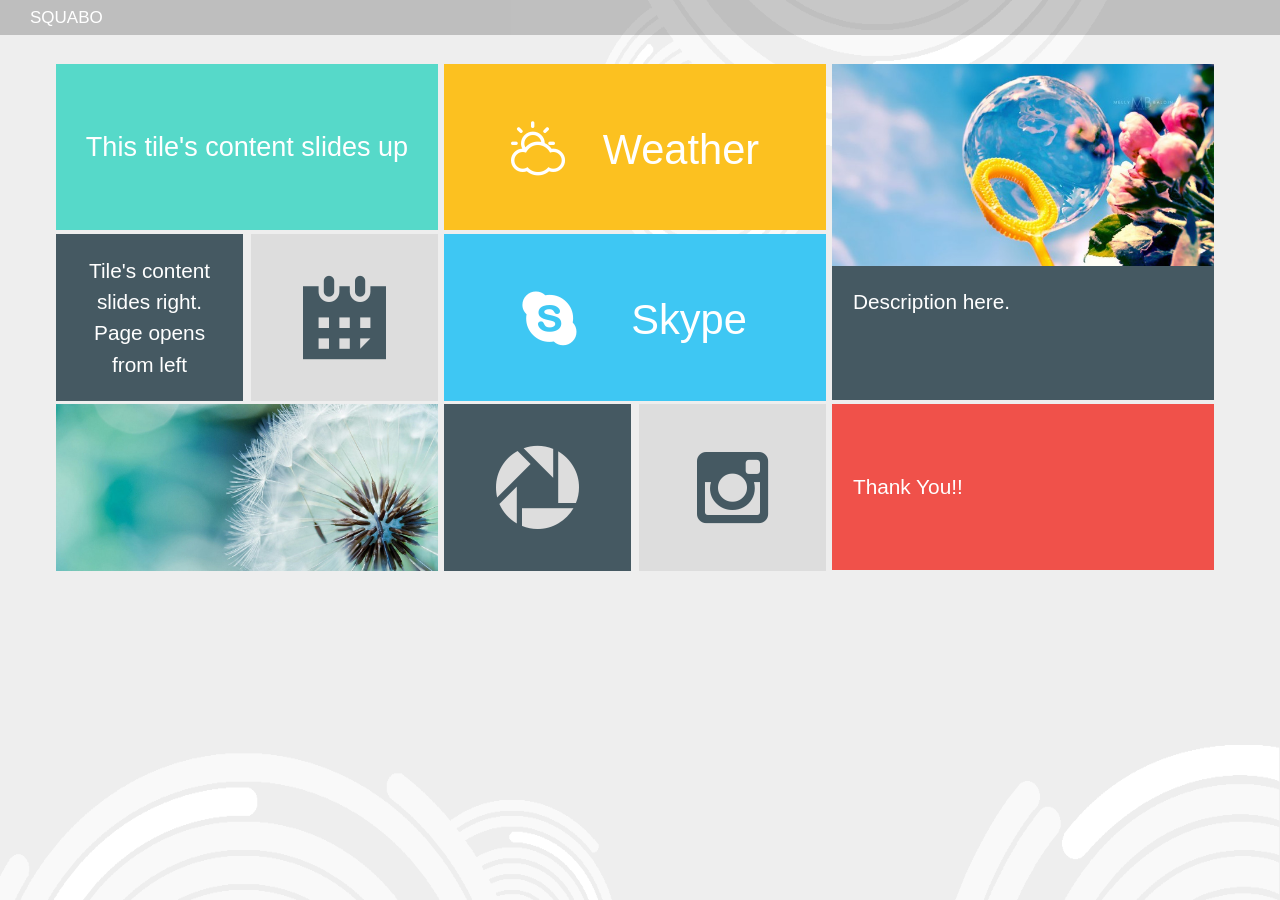
==== commit d2f933e5: "changed header text logo->squabo" ====
--- a/index.html
+++ b/index.html
@@ -18,7 +18,7 @@
 
 <body>
  <header>
-   <a href="#" class="tutorial-link">LOGO</a>
+   <a href="#" class="tutorial-link">SQUABO</a>
  </header>
   <!--===============================START DEMO WRAPPER====================================-->
 <div class="demo-wrapper">
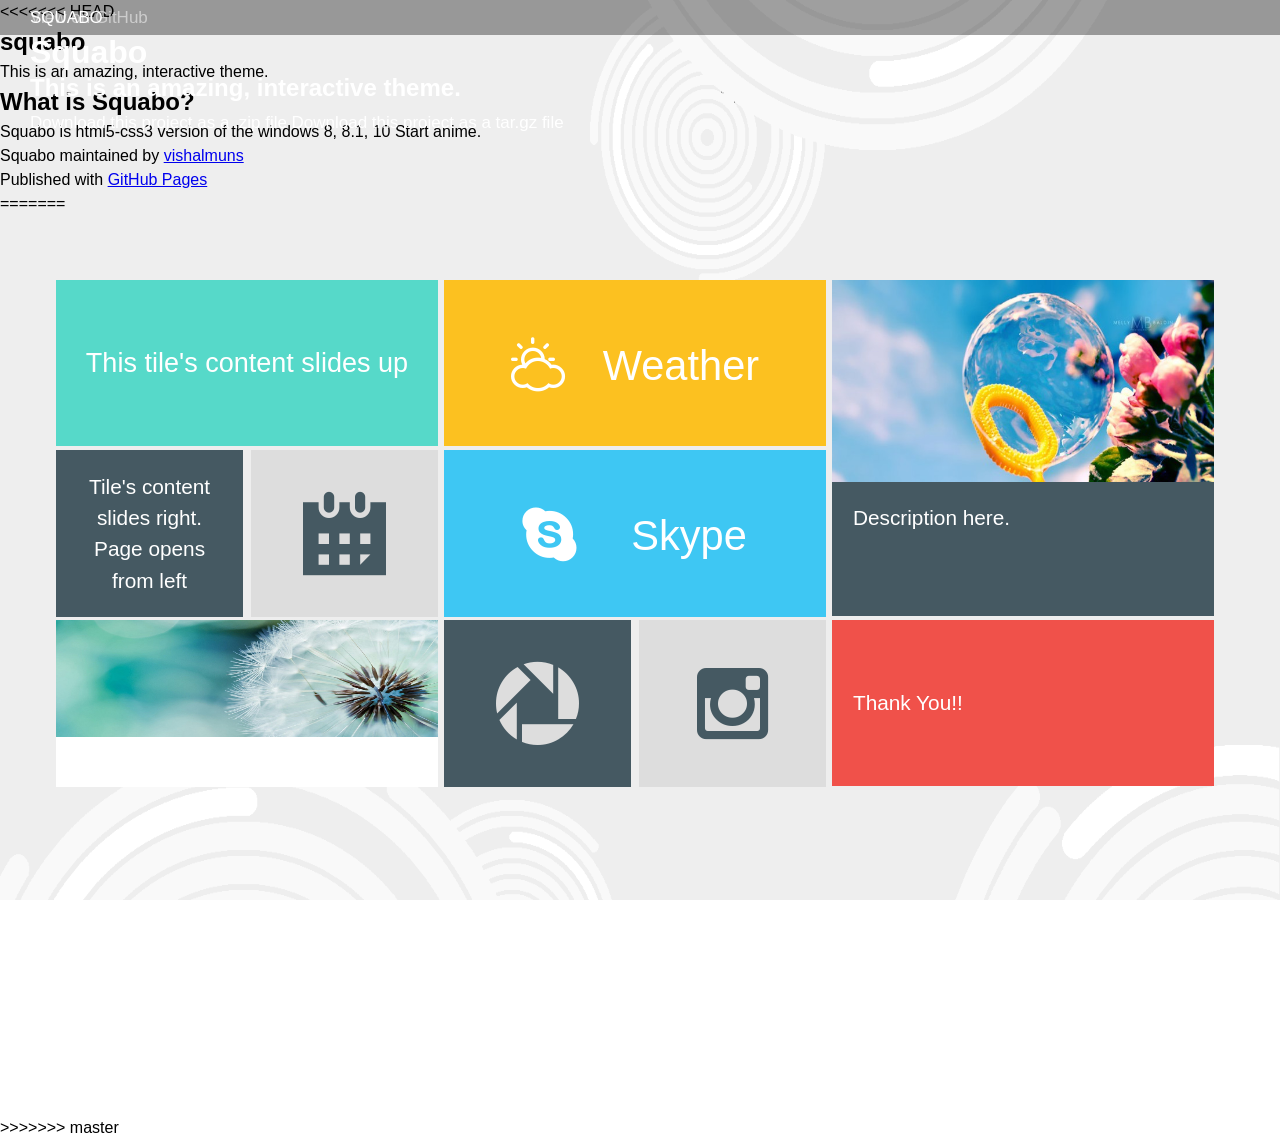
==== commit c8e6a8df: "Merge branch 'master' into gh-pages Conflicts: 	index.html" ====
--- a/index.html
+++ b/index.html
@@ -1,3 +1,61 @@
+<<<<<<< HEAD
+<!DOCTYPE html>
+<html>
+
+  <head>
+    <meta charset='utf-8'>
+    <meta http-equiv="X-UA-Compatible" content="chrome=1">
+    <meta name="description" content="Squabo : This is an amazing, interactive theme. ">
+
+    <link rel="stylesheet" type="text/css" media="screen" href="stylesheets/stylesheet.css">
+
+    <title>Squabo</title>
+  </head>
+
+  <body>
+
+    <!-- HEADER -->
+    <div id="header_wrap" class="outer">
+        <header class="inner">
+          <a id="forkme_banner" href="https://github.com/vishalmuns/squabo">View on GitHub</a>
+
+          <h1 id="project_title">Squabo</h1>
+          <h2 id="project_tagline">This is an amazing, interactive theme. </h2>
+
+            <section id="downloads">
+              <a class="zip_download_link" href="https://github.com/vishalmuns/squabo/zipball/master">Download this project as a .zip file</a>
+              <a class="tar_download_link" href="https://github.com/vishalmuns/squabo/tarball/master">Download this project as a tar.gz file</a>
+            </section>
+        </header>
+    </div>
+
+    <!-- MAIN CONTENT -->
+    <div id="main_content_wrap" class="outer">
+      <section id="main_content" class="inner">
+        <h1>
+<a id="squabo" class="anchor" href="#squabo" aria-hidden="true"><span class="octicon octicon-link"></span></a>squabo</h1>
+
+<p>This is an amazing, interactive theme. </p>
+
+<h1>
+<a id="what-is-squabo" class="anchor" href="#what-is-squabo" aria-hidden="true"><span class="octicon octicon-link"></span></a>What is Squabo?</h1>
+
+<p>Squabo is html5-css3 version of the windows 8, 8.1, 10 Start anime.</p>
+      </section>
+    </div>
+
+    <!-- FOOTER  -->
+    <div id="footer_wrap" class="outer">
+      <footer class="inner">
+        <p class="copyright">Squabo maintained by <a href="https://github.com/vishalmuns">vishalmuns</a></p>
+        <p>Published with <a href="https://pages.github.com">GitHub Pages</a></p>
+      </footer>
+    </div>
+
+    
+
+  </body>
+=======
 <!-- 
 Name: Vishal
 Theme: Squabo
@@ -114,4 +172,5 @@
   <script src="js/scripts.js"></script>
 
 </body>
+>>>>>>> master
 </html>
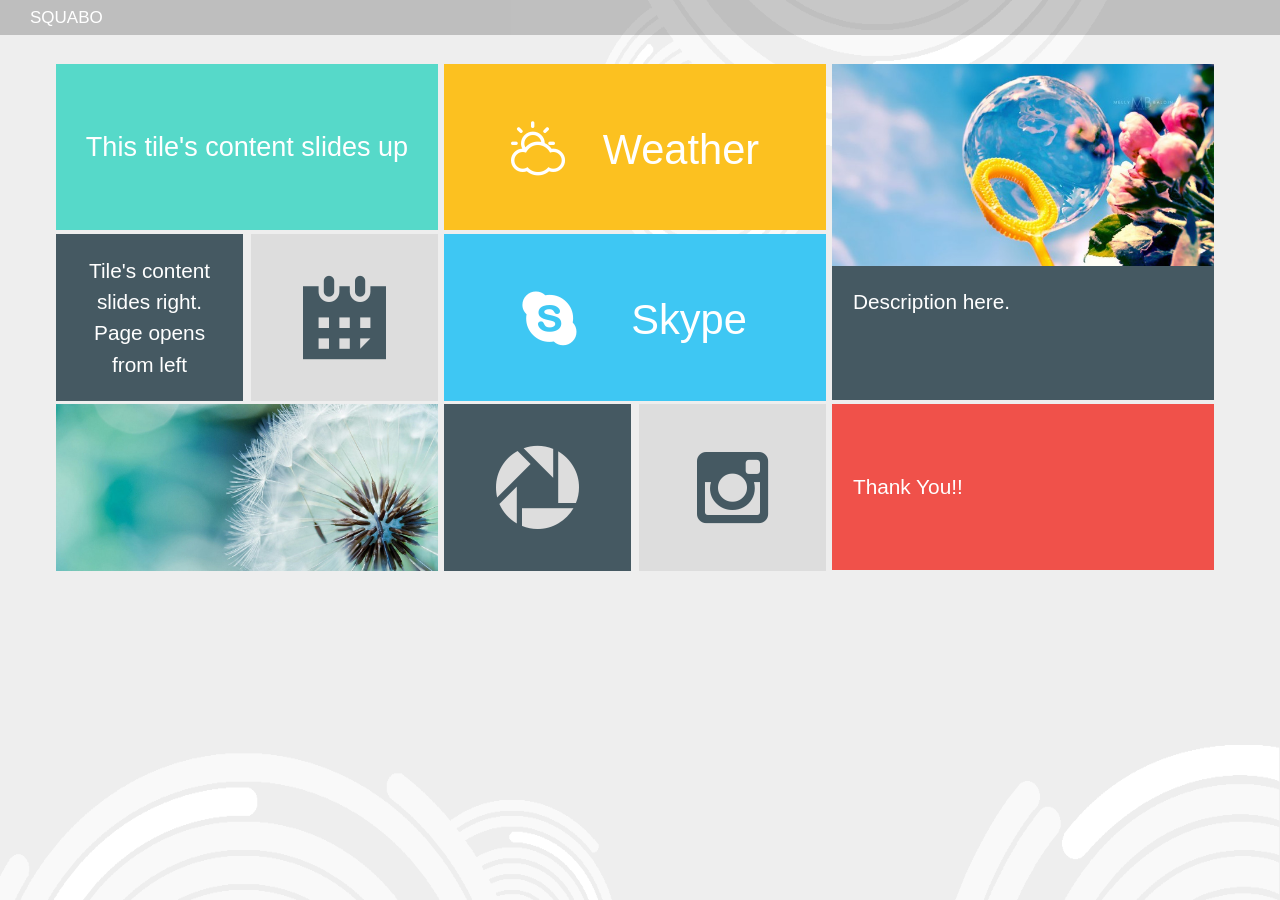
==== commit 212ee1b6: "updated" ====
--- a/index.html
+++ b/index.html
@@ -1,61 +1,3 @@
-<<<<<<< HEAD
-<!DOCTYPE html>
-<html>
-
-  <head>
-    <meta charset='utf-8'>
-    <meta http-equiv="X-UA-Compatible" content="chrome=1">
-    <meta name="description" content="Squabo : This is an amazing, interactive theme. ">
-
-    <link rel="stylesheet" type="text/css" media="screen" href="stylesheets/stylesheet.css">
-
-    <title>Squabo</title>
-  </head>
-
-  <body>
-
-    <!-- HEADER -->
-    <div id="header_wrap" class="outer">
-        <header class="inner">
-          <a id="forkme_banner" href="https://github.com/vishalmuns/squabo">View on GitHub</a>
-
-          <h1 id="project_title">Squabo</h1>
-          <h2 id="project_tagline">This is an amazing, interactive theme. </h2>
-
-            <section id="downloads">
-              <a class="zip_download_link" href="https://github.com/vishalmuns/squabo/zipball/master">Download this project as a .zip file</a>
-              <a class="tar_download_link" href="https://github.com/vishalmuns/squabo/tarball/master">Download this project as a tar.gz file</a>
-            </section>
-        </header>
-    </div>
-
-    <!-- MAIN CONTENT -->
-    <div id="main_content_wrap" class="outer">
-      <section id="main_content" class="inner">
-        <h1>
-<a id="squabo" class="anchor" href="#squabo" aria-hidden="true"><span class="octicon octicon-link"></span></a>squabo</h1>
-
-<p>This is an amazing, interactive theme. </p>
-
-<h1>
-<a id="what-is-squabo" class="anchor" href="#what-is-squabo" aria-hidden="true"><span class="octicon octicon-link"></span></a>What is Squabo?</h1>
-
-<p>Squabo is html5-css3 version of the windows 8, 8.1, 10 Start anime.</p>
-      </section>
-    </div>
-
-    <!-- FOOTER  -->
-    <div id="footer_wrap" class="outer">
-      <footer class="inner">
-        <p class="copyright">Squabo maintained by <a href="https://github.com/vishalmuns">vishalmuns</a></p>
-        <p>Published with <a href="https://pages.github.com">GitHub Pages</a></p>
-      </footer>
-    </div>
-
-    
-
-  </body>
-=======
 <!-- 
 Name: Vishal
 Theme: Squabo
@@ -172,5 +114,4 @@
   <script src="js/scripts.js"></script>
 
 </body>
->>>>>>> master
 </html>
